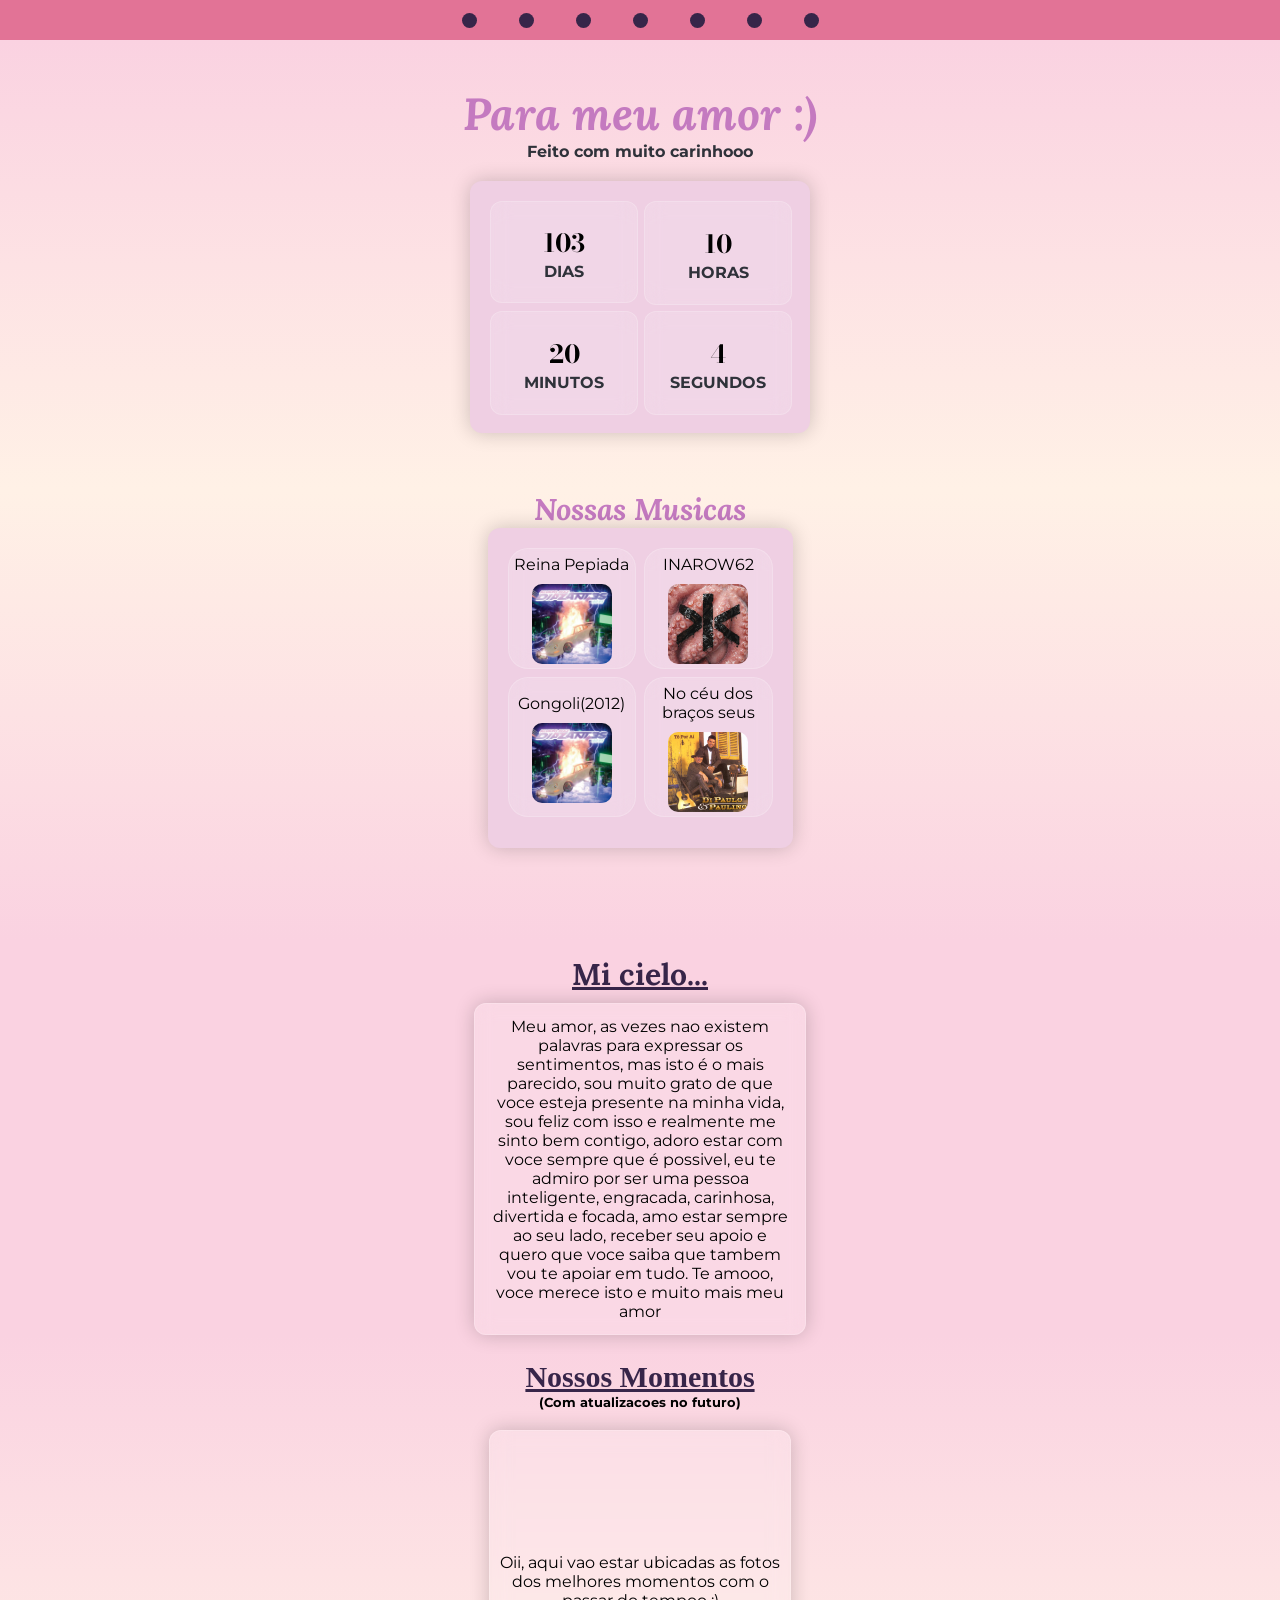
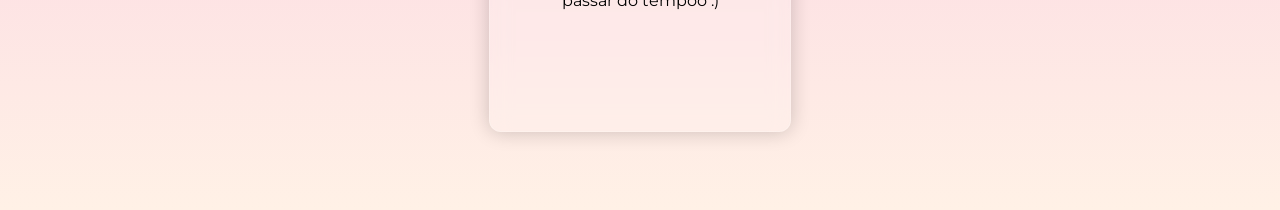
==== index.html @ 2b14ec3d "Add files via upload" ====
<!DOCTYPE html>
<html lang="en">
<head>
    <meta charset="UTF-8">
    <meta name="viewport" content="width=device-width, initial-scale=1.0">
    <title>Document</title>
    <link rel="stylesheet" href="style.css">
</head>
<body>
    <div class="barra">
            <div class="circulo"></div>
    <div class="circulo"></div>
    <div class="circulo"></div>
    <div class="circulo"></div>
    <div class="circulo"></div>
    <div class="circulo"></div>
    <div class="circulo"></div>
    </div>

    <div class="header">
        <h1>Para meu amor :)</h1>
        <h2>Feito com muito carinhooo</h2>

        <div class="reloj" id="reloj">
            
    
    <div class="div1"><span id="dias">0</span><h2 class="dias">DIAS</h2></div>
    <div class="div2"><span id="horas">0 </span><h2 class="hrs">HORAS</h2></div>
    <div class="div3"><span id="minutos">0 </span><h2 class="min">MINUTOS</h2></div>
    <div class="div4"><span id="segundos">0 </span><h2 class="segs">SEGUNDOS</h2></div>
    
</div>
    </div>





    <div class="musicas">
        <h2 class="nss">Nossas Musicas</h2>
        
       <div class="box">

            <div id="reina" class="mp3">Reina Pepiada <img id="imagen" src="img/reina.webp" alt="" srcset=""></div>
            <div id="inarow" class="mp3">INAROW62   <img id="imagen" src="img/inarow.jfif" alt="" srcset=""></div>
            <div id="gongoli" class="mp3">Gongoli(2012)   <img id="imagen" src="img/reina.webp" alt="" srcset=""></div>
            <div id="ncdbs" class="mp3">No céu dos braços seus   <img id="imagen" src="img/ncdbt.jfif" alt="" srcset=""></div>

       </div>
            

        </div>

    

        <div class="boxf">
            <h3 class="mc">Mi cielo...</h3>
            <div class="cardf"><div class="txt">Meu amor, as vezes nao existem palavras para expressar os sentimentos, mas isto é o mais parecido, sou muito grato de que voce esteja presente na minha vida, sou feliz com isso e realmente me sinto bem contigo, adoro estar com voce sempre que é possivel, eu te admiro por ser uma pessoa inteligente, engracada, carinhosa, divertida e focada, amo estar sempre ao seu lado, receber seu apoio e quero que voce saiba que tambem vou te apoiar em tudo. Te amooo, voce merece isto e muito mais meu amor</div></div>
        </div>

        <div class="moments">
            <h3 class="nssm">Nossos Momentos</h3>
            <h5 class="at">(Com atualizacoes no futuro)</h5>
            <div class="photos">
                Oii, aqui vao estar ubicadas as fotos dos melhores momentos com o passar do tempoo :)
            </div>
        </div>
    



    <script src="script.js"></script>
</body>
</html>
---- style.css ----
@import url('https://fonts.googleapis.com/css2?family=Lora:ital,wght@0,400..700;1,400..700&display=swap');
@import url('https://fonts.googleapis.com/css2?family=Inter:ital,opsz,wght@0,14..32,100..900;1,14..32,100..900&display=swap');
@import url('https://fonts.googleapis.com/css2?family=Montserrat:ital,wght@0,100..900;1,100..900&display=swap');
@import url('https://fonts.googleapis.com/css2?family=Bodoni+Moda:ital,opsz,wght@0,6..96,400..900;1,6..96,400..900&display=swap');
@import url('https://fonts.googleapis.com/css2?family=Orbitron:wght@400..900&display=swap');

*{
margin: 0;
}
.barra{
    width: 100%;
    height: 40px;
    background-color: #e27396;
    border-bottom: #372549;
    border: 10px;
    display: flex;
    justify-content: center;
    align-items: center;
    gap: 12px;
}


.circulo {
        width: 15px;
    height: 15px;
    border-radius: 50%;
    background: #372549;
    margin-left: 15px;
    margin-right: 15px;
    

}

.header {
    width: 100%;
    height: 450px;
    background: #FFF1E6;
    background: linear-gradient(0deg, rgba(255, 241, 230, 1) 0%, rgba(253, 226, 228, 1) 50%, rgba(250, 210, 225, 1) 100%);
    display: flex;
    flex-direction: column;
    
    align-items: center;

  }

  h1{
    margin-top: 45px;
    font-family: "Lora", serif;
    font-style: italic;
    font-weight:bolder;
    font-size: 45px;
    color: #c47ac0;
  }
  h2{
 font-family: "Montserrat", sans-serif;
 font-weight: 100px;
 font-size:medium;
 color: #2f323a;
  }

.reloj{
     background-color: #efcfe3;
     width: 300px;
     margin-top: 20px;
      display: grid;
    grid-template-columns: repeat(2, 1fr);
    grid-template-rows: repeat(2, 1fr);
    gap: 8px;
    padding: 20px;
    border-radius: 12px;
    box-shadow: 0 0 20px rgba(0, 0, 0, 0.2);
    
    

}
.div1{
        background: rgba(255, 255, 255, 0.15);
    backdrop-filter: blur(10px);
    -webkit-backdrop-filter: blur(10px);
    border: 1px solid rgba(255, 255, 255, 0.2);
    border-radius: 20px;
     width: 100%;
    height: 100px;
    border-radius: 12px;
    
    text-align: center;
    font-family: "Bodoni Moda", serif;
    display: table-column;
    align-items: center;
    align-content: center;
    font-weight: bolder;
    font-size: 25px;
}

.div2{
        background: rgba(255, 255, 255, 0.15);
    backdrop-filter: blur(10px);
    -webkit-backdrop-filter: blur(10px);
    border: 1px solid rgba(255, 255, 255, 0.2);
    border-radius: 20px;
    
     width: 100%;
    height: 100%;
    border-radius: 12px;
    
    text-align: center;
     display: table-column;
    align-items: center;
    align-content: center;
    font-weight: bolder;
    font-size: 25px;
    font-family: "Bodoni Moda", serif;
}
.div3{
        background: rgba(255, 255, 255, 0.15);
    backdrop-filter: blur(10px);
    -webkit-backdrop-filter: blur(10px);
    border: 1px solid rgba(255, 255, 255, 0.2);
    border-radius: 20px;
    
     width: 100%;
    height: 100%;
    border-radius: 12px;
    
    text-align: center;
     display: table-column;
    align-items: center;
    align-content: center;
    font-weight: bolder;
    font-size: 25px;
    font-family: "Bodoni Moda", serif;
}


.div4{
        background: rgba(255, 255, 255, 0.15);
    backdrop-filter: blur(10px);
    -webkit-backdrop-filter: blur(10px);
    border: 1px solid rgba(255, 255, 255, 0.2);
    border-radius: 20px;
    
     width: 100%;
    height: 100%;
    border-radius: 12px;
    
    text-align: center;
     display: table-column;
    align-items: center;
    align-content: center;
    font-weight: bolder;
    font-size: 25px;
    font-family: "Bodoni Moda", serif;
}


.musicas{
    width: 100%;
    height: 450px;
    background: #FAD2E1;
background: linear-gradient(0deg, rgba(250, 210, 225, 1) 0%, rgba(253, 226, 228, 1) 50%, rgba(255, 241, 230, 1) 100%);
display: flex;
align-items: center;
align-content: center;
flex-direction: column;
}



.nss {
    text-align: center;
    font-family: "Lora", serif;
    font-style: italic;
    font-size: 30px;
    color: #c47ac0;
}

.box {
      background-color: #efcfe3;
      width: 265px;
      height: 265px;
      border-radius: 12px;


      display: grid;
    grid-template-columns: repeat(2, 1fr);
    grid-template-rows: repeat(2, 1fr);
    gap: 8px;
    padding: 20px;
    border-radius: 12px;
    padding-bottom: 35px;
    box-shadow: 0 0 20px rgba(0, 0, 0, 0.2);
 
}


.mp3{
    background: rgba(255, 255, 255, 0.15);
    backdrop-filter: blur(10px);
    -webkit-backdrop-filter: blur(10px);
    border: 1px solid rgba(255, 255, 255, 0.2);
    border-radius: 20px;
    text-align: center;
    transition: 0.5s;
    padding-top: 6px;
    align-items: center;
    align-content: center;
    font-family:"Montserrat", sans-serif;
    
}

.mp3:hover{
    background-color: #efcfe3;
}

#imagen{
    width: 80px;
    margin-top: 10px;
    border-radius: 10px;
}

.boxf{
    background-color: #FAD2E1;
    padding-top: 15px;
    display: flex;
    align-content: center;
    align-items:center ;
    flex-direction: column;
}

.mc{
    text-align: center;
    font-family: "Lora", serif;
    font-size: 30px;
    color: #372549;
    text-decoration:underline;
}

.cardf{
    width: 300px;
    height: 300px;
    background: rgba(255, 255, 255, 0.15);
    backdrop-filter: blur(10px);
    -webkit-backdrop-filter: blur(10px);
    border: 1px solid rgba(255, 255, 255, 0.2);
    box-shadow: 0 0 20px rgba(0, 0, 0, 0.2);
    border-radius: 12px;
    padding: 15px;
    text-align: center;
    margin-top: 10px;
    font-family: "Montserrat", sans-serif;
    display: flex;
    align-items: center;
}




.moments{
    display: flex;
    align-items: center;
    flex-direction: column;
    padding-top: 25px;
    width: 100%;
    height: 450px;
    background: #FFF1E6;
    background: linear-gradient(0deg, rgba(255, 241, 230, 1) 0%, rgba(253, 226, 228, 1) 50%, rgba(250, 210, 225, 1) 100%);
}
.nssm{
    text-align: center;
    font-size: 30px;
    color: #372549;
    text-decoration:underline;
    
    
}

.at{
    text-align: center;
    font-family: "Montserrat", sans-serif;
    margin-bottom: 20px;

}

.photos{
    width: 300px;
    height: 300px;
    background: rgba(255, 255, 255, 0.15);
    backdrop-filter: blur(10px);
    -webkit-backdrop-filter: blur(10px);
    border: 1px solid rgba(255, 255, 255, 0.2);
    box-shadow: 0 0 20px rgba(0, 0, 0, 0.2);
    border-radius: 12px;
    font-family: "Montserrat", sans-serif;
    text-align: center;
    display: flex;
    align-items: center;
    align-content: center;
     animation: flotar 3s ease-in-out infinite;
}
@keyframes flotar {
    0% {
        transform: translateY(0);
    }

    50% {
        transform: translateY(-10px);
    }

    100% {
        transform: translateY(0);
    }
}
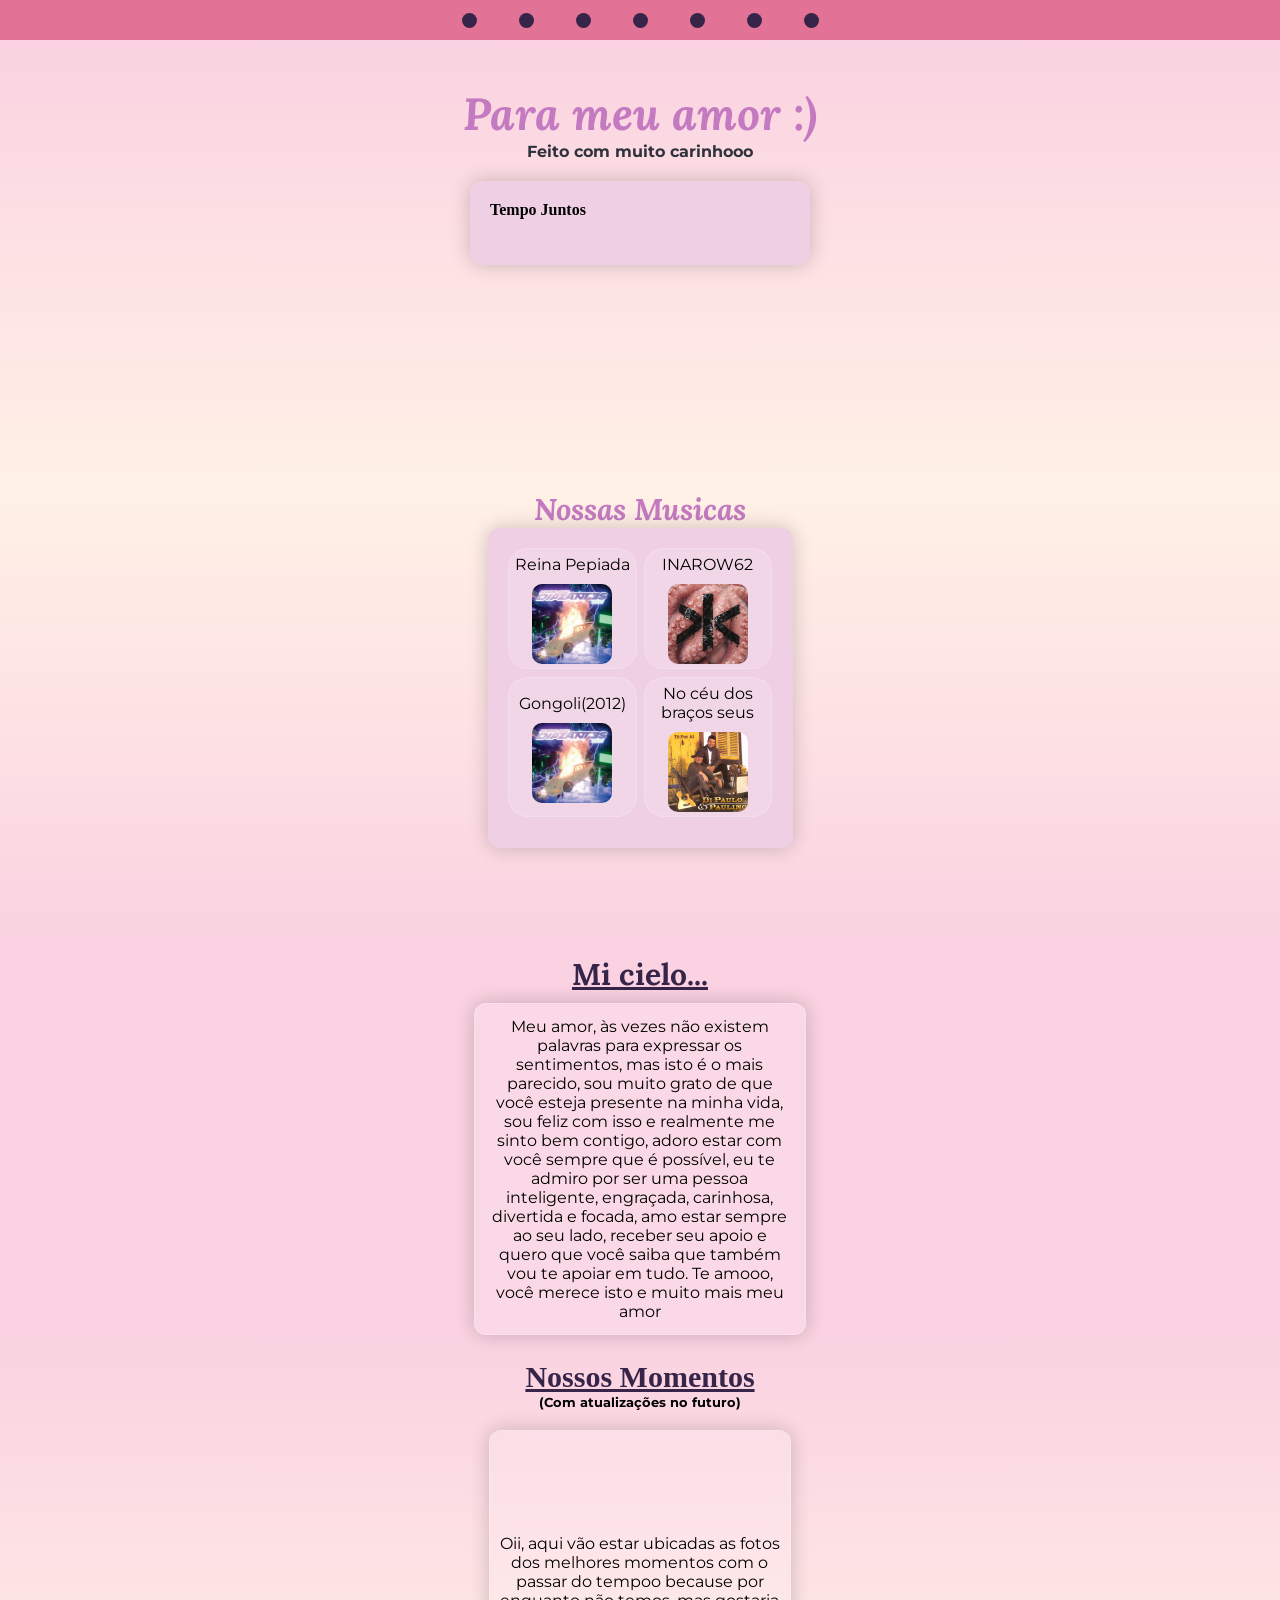
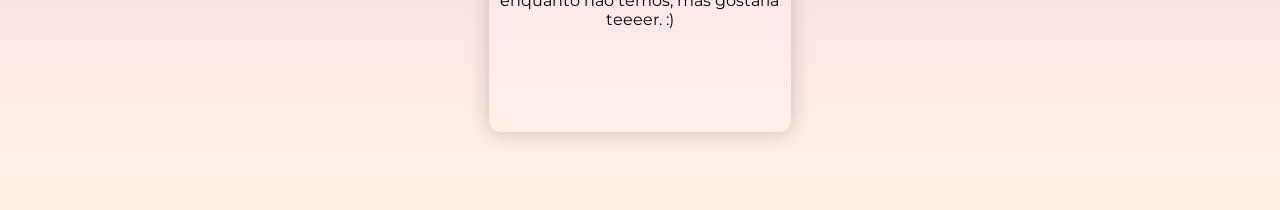
==== commit f394361d: "Update index.html" ====
--- a/index.html
+++ b/index.html
@@ -22,13 +22,16 @@
         <h2>Feito com muito carinhooo</h2>
 
         <div class="reloj" id="reloj">
-            
-    
+            <div class="tit">
+                <h4 class="tiem">Tempo Juntos</h4>
+            </div>    
+
+    <div class="cuadros">
     <div class="div1"><span id="dias">0</span><h2 class="dias">DIAS</h2></div>
     <div class="div2"><span id="horas">0 </span><h2 class="hrs">HORAS</h2></div>
     <div class="div3"><span id="minutos">0 </span><h2 class="min">MINUTOS</h2></div>
     <div class="div4"><span id="segundos">0 </span><h2 class="segs">SEGUNDOS</h2></div>
-    
+    </div>
 </div>
     </div>
 
@@ -55,14 +58,14 @@
 
         <div class="boxf">
             <h3 class="mc">Mi cielo...</h3>
-            <div class="cardf"><div class="txt">Meu amor, as vezes nao existem palavras para expressar os sentimentos, mas isto é o mais parecido, sou muito grato de que voce esteja presente na minha vida, sou feliz com isso e realmente me sinto bem contigo, adoro estar com voce sempre que é possivel, eu te admiro por ser uma pessoa inteligente, engracada, carinhosa, divertida e focada, amo estar sempre ao seu lado, receber seu apoio e quero que voce saiba que tambem vou te apoiar em tudo. Te amooo, voce merece isto e muito mais meu amor</div></div>
+            <div class="cardf"><div class="txt">Meu amor, às vezes não existem palavras para expressar os sentimentos, mas isto é o mais parecido, sou muito grato de que você esteja presente na minha vida, sou feliz com isso e realmente me sinto bem contigo, adoro estar com você sempre que é possível, eu te admiro por ser uma pessoa inteligente, engraçada, carinhosa, divertida e focada, amo estar sempre ao seu lado, receber seu apoio e quero que você saiba que também vou te apoiar em tudo. Te amooo, você merece isto e muito mais meu amor</div></div>
         </div>
 
         <div class="moments">
             <h3 class="nssm">Nossos Momentos</h3>
-            <h5 class="at">(Com atualizacoes no futuro)</h5>
+            <h5 class="at"> (Com atualizações no futuro)</h5>
             <div class="photos">
-                Oii, aqui vao estar ubicadas as fotos dos melhores momentos com o passar do tempoo :)
+                Oii, aqui vão estar ubicadas as fotos dos melhores momentos com o passar do tempoo because por enquanto não temos, mas gostaria teeeer. :)
             </div>
         </div>
     
@@ -71,4 +74,4 @@
 
     <script src="script.js"></script>
 </body>
-</html>+</html>
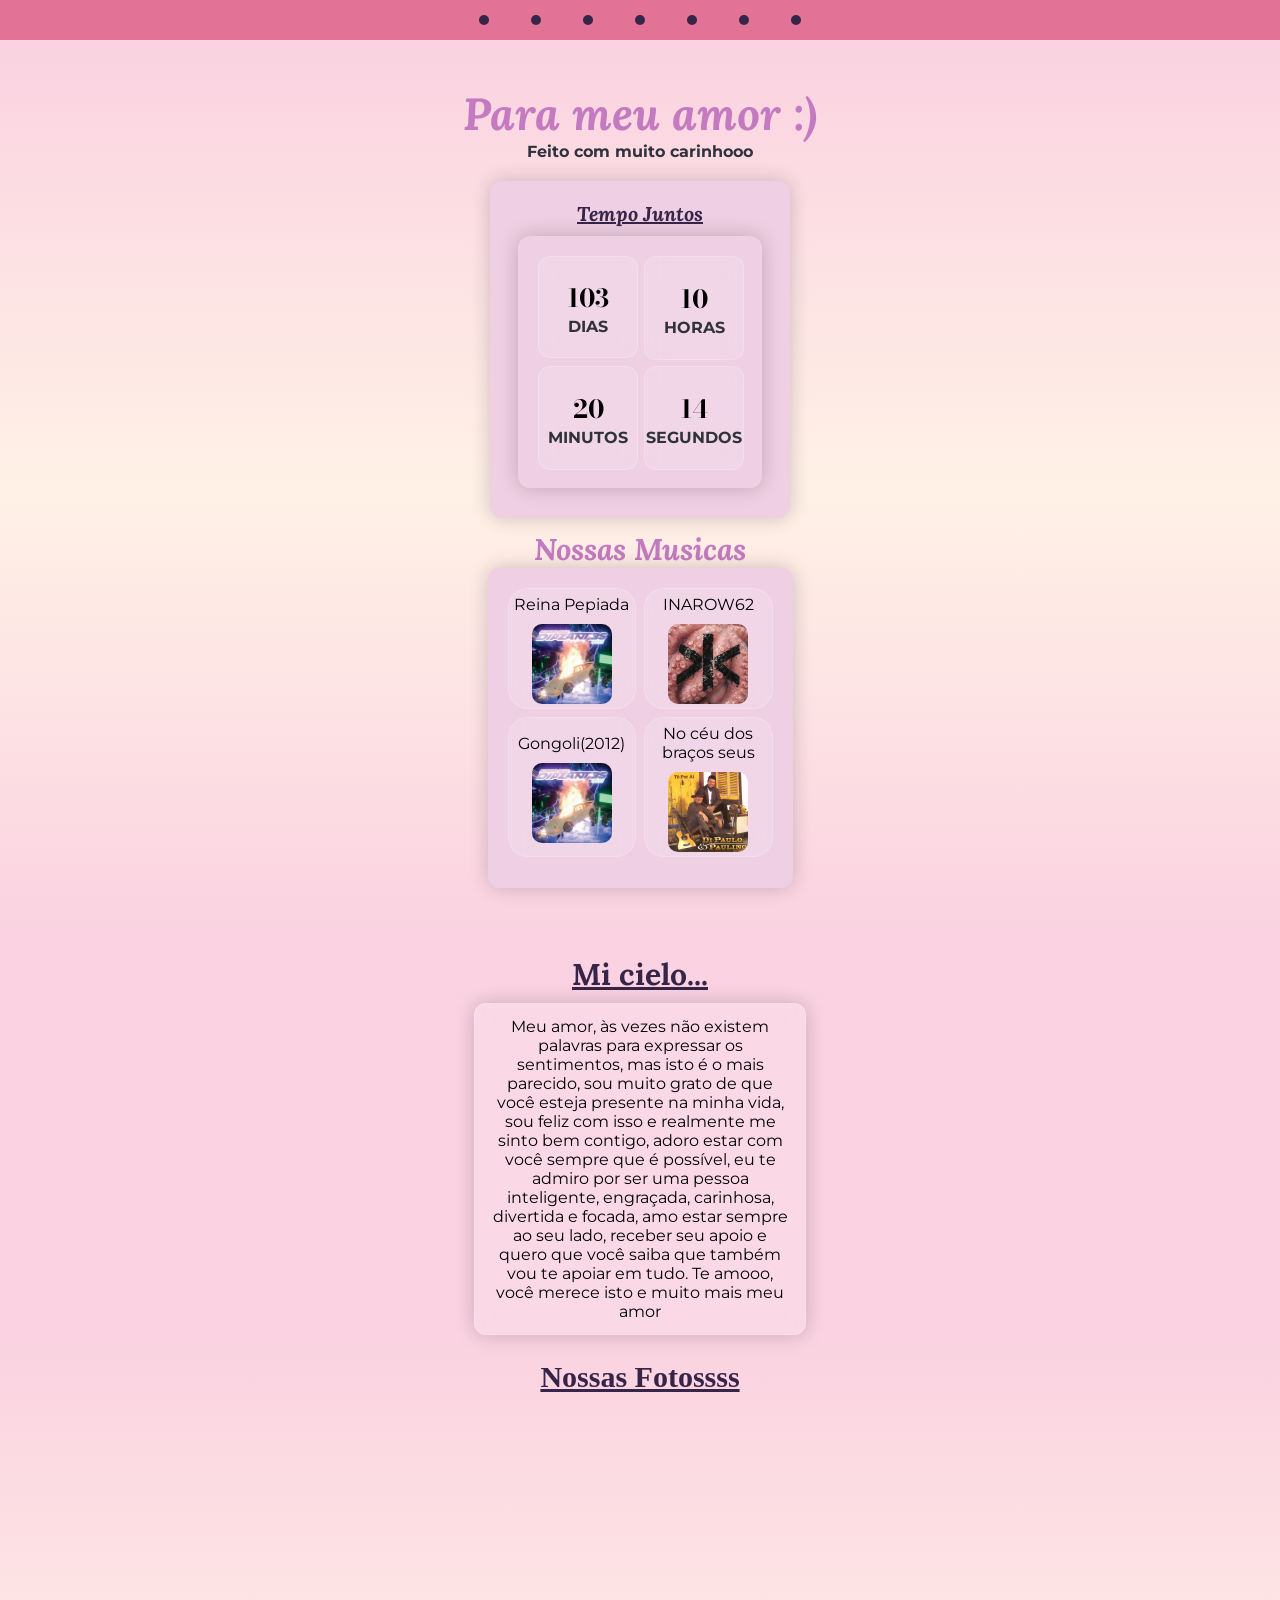
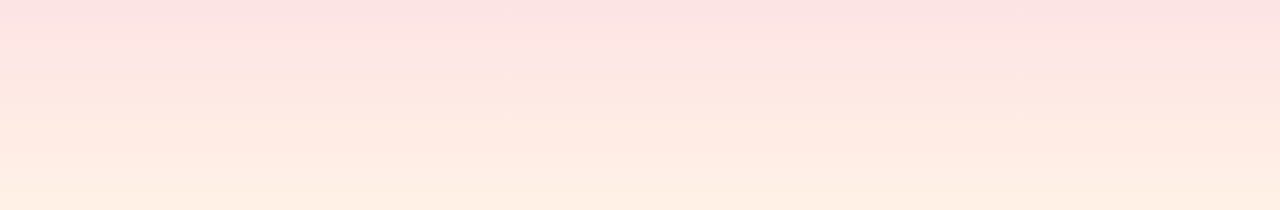
==== commit 83363ffc: "Update index.html" ====
--- a/index.html
+++ b/index.html
@@ -62,11 +62,23 @@
         </div>
 
         <div class="moments">
-            <h3 class="nssm">Nossos Momentos</h3>
-            <h5 class="at"> (Com atualizações no futuro)</h5>
-            <div class="photos">
-                Oii, aqui vão estar ubicadas as fotos dos melhores momentos com o passar do tempoo because por enquanto não temos, mas gostaria teeeer. :)
-            </div>
+            <h3 class="nssm">Nossas Fotossss</h3>
+    
+            
+
+
+  
+
+<div class="boxcar">
+    <div class="carrusel">
+      <img src="img/7.jpg" id="imagenCarrusel" alt="">
+</div>
+</div>
+
+
+
+
+
         </div>
     
 
@@ -75,3 +87,4 @@
     <script src="script.js"></script>
 </body>
 </html>
+
--- a/style.css
+++ b/style.css
@@ -1,3 +1,6 @@
+
+
+
 @import url('https://fonts.googleapis.com/css2?family=Lora:ital,wght@0,400..700;1,400..700&display=swap');
 @import url('https://fonts.googleapis.com/css2?family=Inter:ital,opsz,wght@0,14..32,100..900;1,14..32,100..900&display=swap');
 @import url('https://fonts.googleapis.com/css2?family=Montserrat:ital,wght@0,100..900;1,100..900&display=swap');
@@ -21,8 +24,8 @@
 
 
 .circulo {
-        width: 15px;
-    height: 15px;
+        width: 10px;
+    height: 10px;
     border-radius: 50%;
     background: #372549;
     margin-left: 15px;
@@ -59,20 +62,41 @@
   }
 
 .reloj{
-     background-color: #efcfe3;
-     width: 300px;
+     background-color:#efcfe3;
+     width: 260px;
      margin-top: 20px;
-      display: grid;
+     padding: 20px;
+    border-radius: 12px;
+    display: flex;
+    flex-direction: column;
+    align-items: center;
+       box-shadow: 0 0 20px rgba(0, 0, 0, 0.2);
+       padding-bottom: 30px;
+       margin-bottom: 50px;
+    
+    
+
+}
+
+.cuadros{
+     display: grid;
     grid-template-columns: repeat(2, 1fr);
     grid-template-rows: repeat(2, 1fr);
     gap: 8px;
     padding: 20px;
     border-radius: 12px;
     box-shadow: 0 0 20px rgba(0, 0, 0, 0.2);
-    
-    
-
-}
+}
+
+.tit{
+    font-family: "Lora", serif;
+    margin-bottom: 10px;
+    font-size: 20px;
+    font-style: italic;
+    color: #372549;
+    text-decoration: underline;
+}
+
 .div1{
         background: rgba(255, 255, 255, 0.15);
     backdrop-filter: blur(10px);
@@ -172,6 +196,7 @@
     font-style: italic;
     font-size: 30px;
     color: #c47ac0;
+    margin-top: 40px;
 }
 
 .box {
